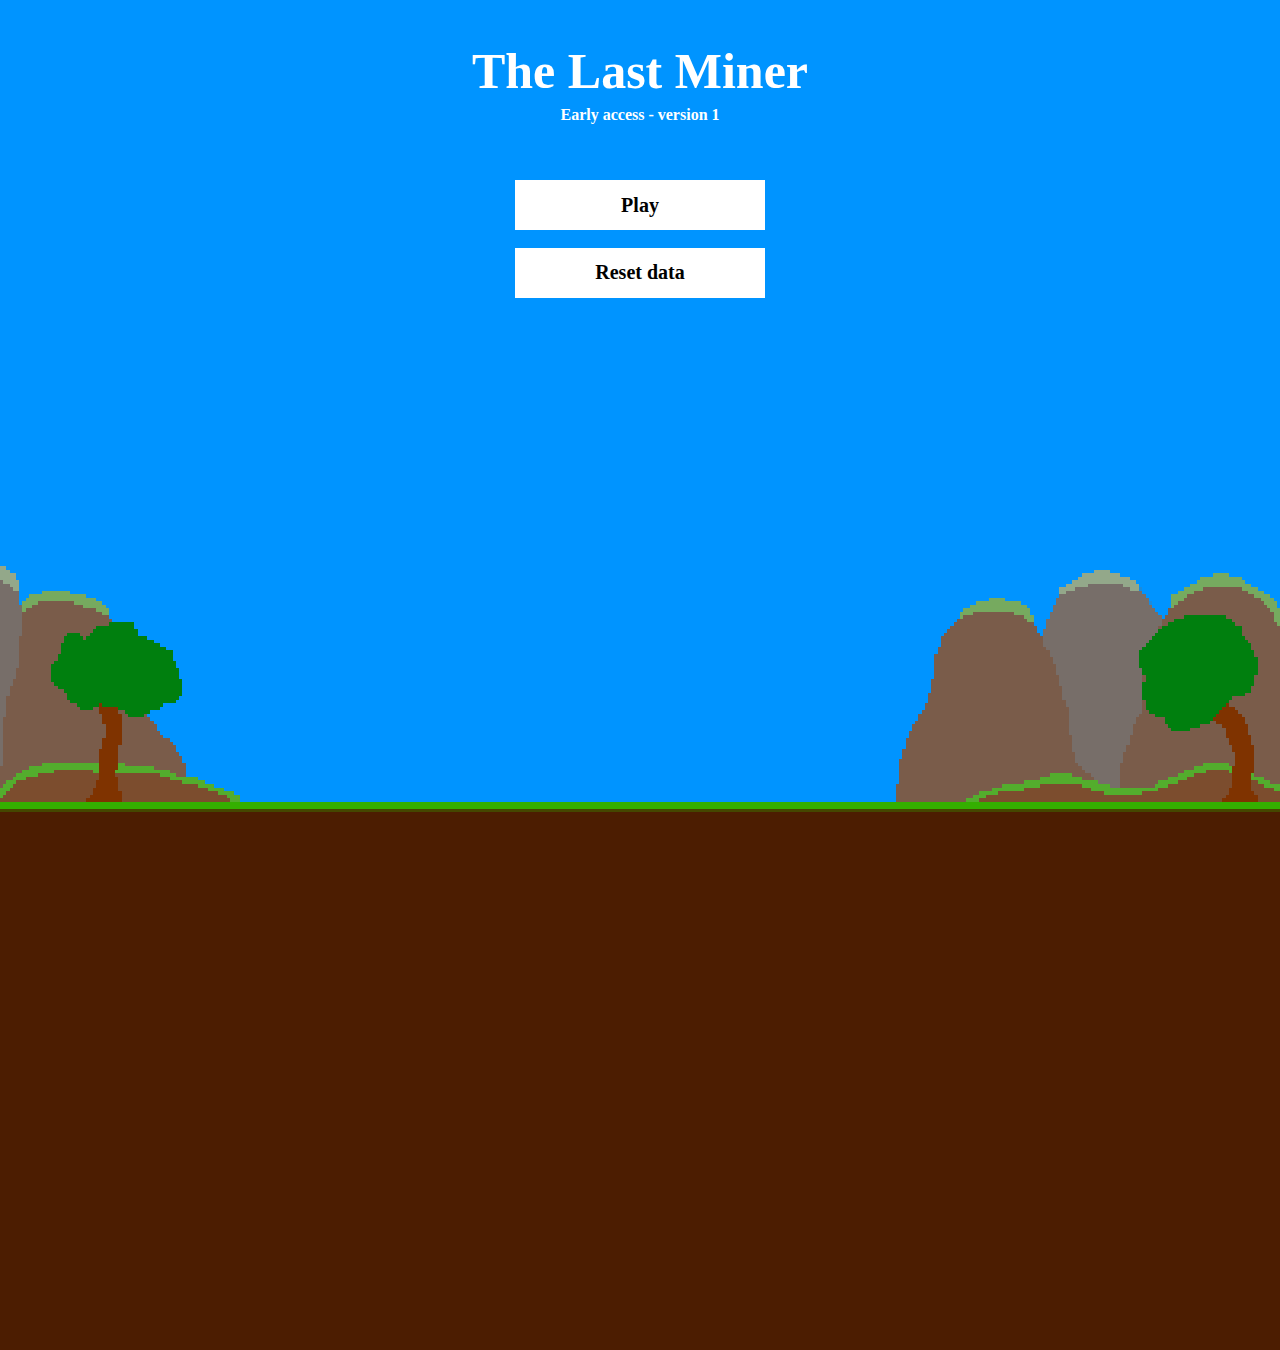
==== index.html @ 7d7d9290 "early access version 1" ====
<!DOCTYPE html>
<html lang="cs">
<head>
    <meta charset="UTF-8">
    <meta name="viewport" content="width=device-width, initial-scale=1.0">
    <title>The Last Miner</title>
    <link rel="icon" href="Images/PixelArt/MalachitePickaxe.png" type="image/x-icon">
    <link rel="stylesheet" href="menu_style.css">
</head>
<body>
    <img id="background-image" src="Images/PixelArt/MenuBackground.png" alt="">

    <h1 id="game-title">The Last Miner</h1>
    <button id="play-button" class="button">Play</button>
    <button id="reset-data-button" class="button">Reset data</button>

    <p id="early-access">Early access - version 1</p>

    <div id="reset-data-frame">
        <p>Are you sure you want to delete all saved data?</p>
        <button id="confirm-button" class="frame-button">Yes</button>
        <button id="cancel-button" class="frame-button">No</button>
    </div>

    <script>
        const playButton = document.querySelector("#play-button")
        const resetDataButton = document.querySelector("#reset-data-button")

        const resetDataFrame = document.querySelector("#reset-data-frame")
        const resetDataConfirmButton = document.querySelector("#confirm-button")
        const resetDataCancelButton = document.querySelector("#cancel-button")

        function changeMainButtonsVisiblity(visibility){
            playButton.style.visibility = visibility
            resetDataButton.style.visibility = visibility
        }

        function changeResetDataFrameVisibility(visibility){
            resetDataFrame.style.visibility = visibility
        }

        function play(){
            window.location.href = "game.html"
        }

        function resetData(){
            window.localStorage.removeItem("miner_world")
            window.localStorage.removeItem("miner_plr")

            changeMainButtonsVisiblity("visible")
            changeResetDataFrameVisibility("hidden")
        }

        function setup(){
            changeMainButtonsVisiblity("visible")
            changeResetDataFrameVisibility("hidden")

            playButton.addEventListener("click", play)
            resetDataConfirmButton.addEventListener("click", resetData)

            resetDataButton.addEventListener("click", () => {
                changeMainButtonsVisiblity("hidden")
                changeResetDataFrameVisibility("visible")
            })
            resetDataCancelButton.addEventListener("click", () => {
                changeMainButtonsVisiblity("visible")
                changeResetDataFrameVisibility("hidden")
            })
        }

        setup()
    </script>
</body>
</html>
---- menu_style.css ----
:root{
    --main-font: "Roboto";
    --main-font-weight: 700;
}

*{
    -webkit-user-drag: none;
}

body{
    overflow: hidden;
}

#background-image{
    width: 100%;
    height: 150%;
    position: absolute;
    left: 0;
    top: 0;
    image-rendering: pixelated;
}

#game-title{
    font-family: var(--main-font);
    font-weight: var(--main-font-weight);
    color: white;
    z-index: 5;
    position: absolute;
    font-size: 50px;
    text-align: center;
    display: inline;
    left: 50%;
    translate: -50%;
    user-select: none;
    -webkit-user-select: none;
}

.button{
    position: absolute;
    z-index: 5;
    width: 250px;
    height: 50px;
    border-radius: 0;
    border: none;
    left: 50%;
    translate: -50%;
    top: 20%;
    background-color: white;
    font-family: var(--main-font);
    font-weight: var(--main-font-weight);
    font-size: 20px;
    cursor: pointer;
    transition: scale 0.3s, background-color 0.3s, font-size 0.3s;
}
.button:hover{
    scale: 1.02;
    background-color: rgb(250, 250, 250);
    font-size: 22px;
}
#reset-data-button{
    top: 27.5%;
}

#reset-data-frame{
    width: 250px;
    height: 100px;
    background-color: white;
    position: absolute;
    z-index: 6;
    left: 50%;
    translate: -50%;
    top: 20%;
}
#reset-data-frame p{
    font-family: var(--main-font);
    font-weight: var(--main-font-weight);
    font-size: 20px;
    translate: 0 -10px;
    text-align: center;
}

.frame-button{
    position: absolute;
    bottom: 0;
    width: 50%;
    border: none;
    border-radius: 0;
    font-family: var(--main-font);
    font-weight: var(--main-font-weight);
    cursor: pointer;
    transition: background-color 0.3s, font-size 0.3s, scale 0.3s;
    font-size: 12px;
}
.frame-button:hover{
    scale: 1.02;
    font-size: 12.5px;
}
#confirm-button{
    left: 0;
    background-color: rgba(0, 255, 0, 0.25);
}
#confirm-button:hover{
    background-color: rgba(0, 255, 0, 0.75);
}
#cancel-button{
    right: 0;
    background-color: rgba(255, 0, 0, 0.25);
}
#cancel-button:hover{
    background-color: rgba(255, 0, 0, 0.75);
}

#early-access{
    position: absolute;
    z-index: 5;
    left: 50%;
    translate: -50%;
    top: 10%;
    font-family: var(--main-font);
    font-weight: var(--main-font-weight);
    color: white;
    user-select: none;
    -webkit-user-select: none;
}
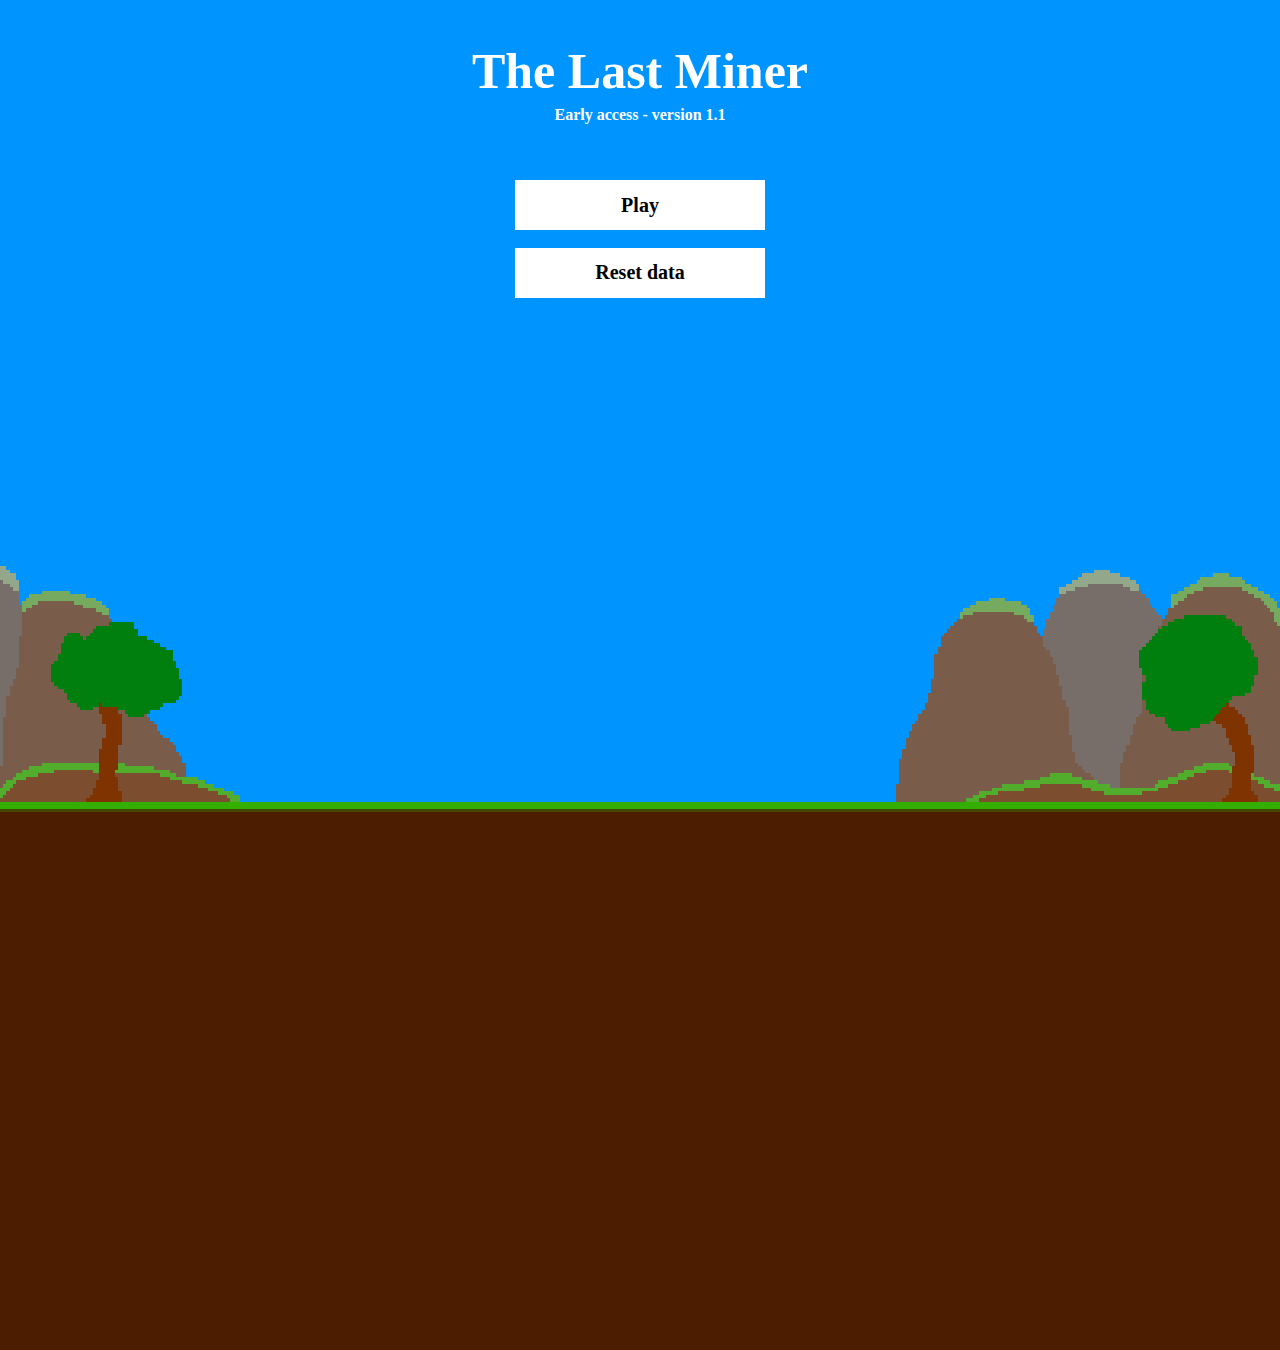
==== commit 416a9e8c: "version change" ====
--- a/index.html
+++ b/index.html
@@ -14,7 +14,7 @@
     <button id="play-button" class="button">Play</button>
     <button id="reset-data-button" class="button">Reset data</button>
 
-    <p id="early-access">Early access - version 1</p>
+    <p id="early-access">Early access - version 1.1</p>
 
     <div id="reset-data-frame">
         <p>Are you sure you want to delete all saved data?</p>
